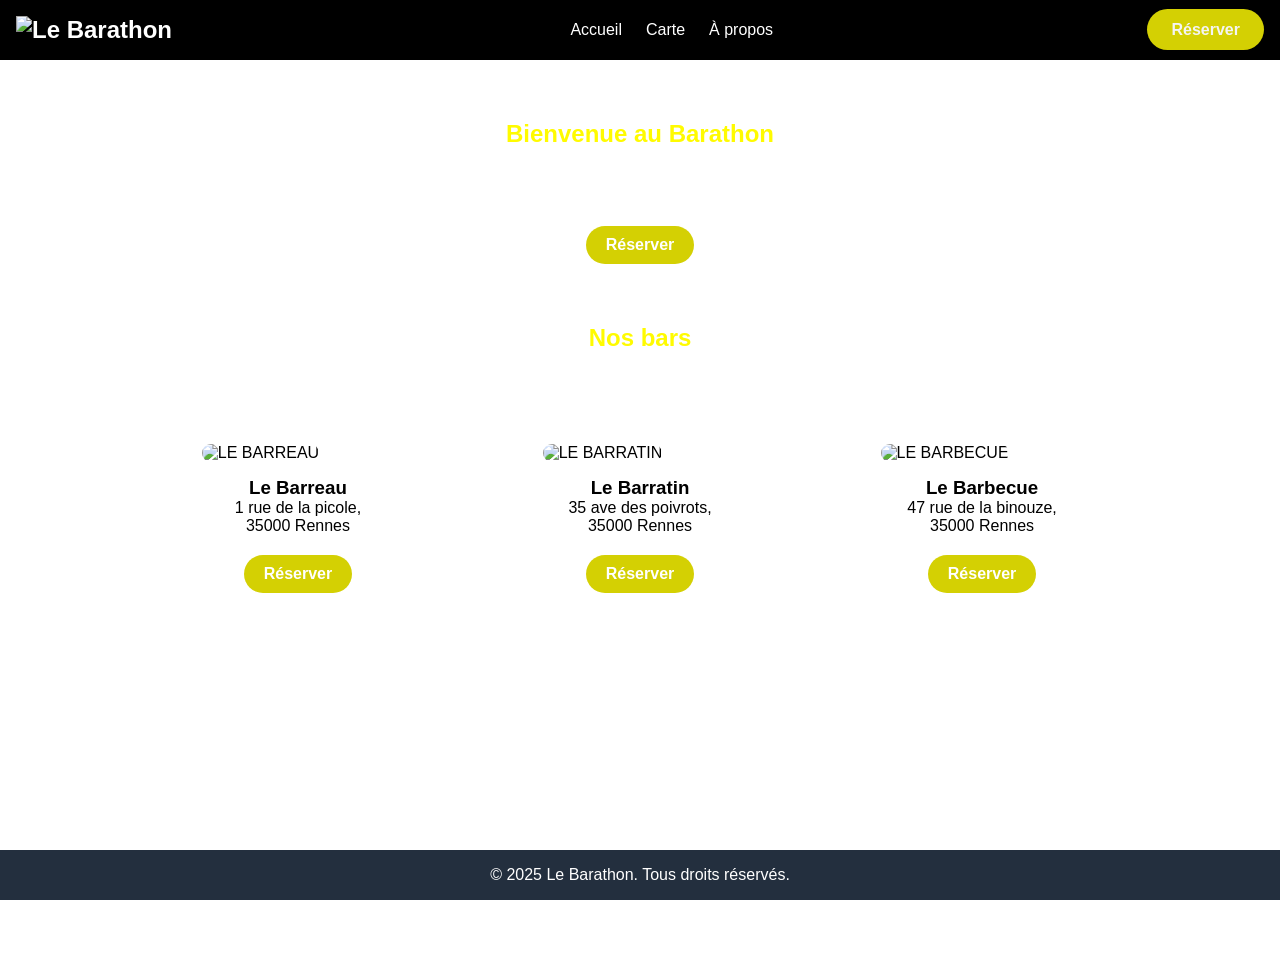
==== index.html @ a8041dcb "Add files via upload" ====
<!DOCTYPE html>
<html lang="fr">
  <head>
    <meta charset="UTF-8" />
    <meta name="viewport" content="width=device-width, initial-scale=1.0" />
    <title>Le Barathon</title>
    <meta
      name="description"
      content="Découvrez le Barathon, un bar unique en France."
    />
    <link rel="stylesheet" href="style.css" />
  </head>
  <body>
    <header>
      <nav>
        <div class="logo">
          <a href="index.html"
            ><img src="image/LogoV2.png" alt="Le Barathon"
          /></a>
        </div>
        <ul class="nav-links">
          <li><a href="index.html">Accueil</a></li>
          <li><a href="carte.html">Carte</a></li>
          <li><a href="about.html">À propos</a></li>
        </ul>
        <div class="reservation">
          <a href="réservation.html" class="btn">Réserver</a>
        </div>
      </nav>
    </header>
    <main>
      <section class="accueil1">
        <h1 class="titre">Bienvenue au Barathon</h1>
        <p class="texte">
          Découvrez le bar qui vous donnera envie de rester toutes la soirée !
        </p>
        <a href="réservation.html" class="btnindex">Réserver</a>
        <h2 class="titre2">Nos bars</h2>
        <div class="product-grid">
          <!--BAR 1-->
          <article class="product">
            <img src="image/bar1.jpg" alt="LE BARREAU" class="imagearticle" />
            <h3>Le Barreau</h3>
            <p>1 rue de la picole, 35000 Rennes</p>
            <a href="réservation.html" class="btnproduct">Réserver</a>
          </article>
          <!--BAR 2-->
          <article class="product">
            <img src="image/bar 2.jpg" alt="LE BARRATIN" class="imagearticle" />
            <h3>Le Barratin</h3>
            <p>35 ave des poivrots, 35000 Rennes</p>
            <a href="réservation.html" class="btnproduct">Réserver</a>
          </article>
          <!--BAR 3-->
          <article class="product">
            <img src="image/bar3.jpg" alt="LE BARBECUE" class="imagearticle" />
            <h3>Le Barbecue</h3>
            <p>47 rue de la binouze, 35000 Rennes</p>
            <a href="réservation.html" class="btnproduct">Réserver</a>
          </article>
        </div>
      </section>
    </main>
    <footer>
      <p>&copy; 2025 Le Barathon. Tous droits réservés.</p>
    </footer>
  </body>
</html>
---- style.css ----
* {
  box-sizing: border-box;
  margin: 0;
  padding: 0;
  font-family: Arial, sans-serif;
}

/* === En-tête et navigation === */

header {
  padding: 1rem;
  color: #fff;
  background-color: hwb(0 0% 100%);
}

/* Barre de navigation */

nav {
  display: flex;
  flex-wrap: wrap;
  align-items: center;
  justify-content: space-between;
}

/* Style du logo dans la navigation */

.logo a {
  text-decoration: none;
  font-size: 1.5rem;
  font-weight: bold;
  color: #fff;
}

/* Liste des liens de navigation */

.nav-links {
  display: flex;
  list-style: none;
}

/* Espacement entre les éléments de la liste */

.nav-links li {
  margin-left: 1.5rem;
}

/* Style des liens de navigation */

.nav-links a {
  text-decoration: none;
  color: #fff;
  transition: color 0.3s;
}

/* Effet au survol et pour le lien actif */

.nav-links a:hover,
.nav-links a.active {
  color: #fffb00;
}

/* === Boutons génériques === */

.btn,
.btnindex,
.btncarte {
  padding: 0.75rem 1.5rem;
  border-radius: 40px;
  text-decoration: none;
  font-weight: bold;
  color: #f4f4f4;
  background-color: #d4d003;
}

/* Effet au survol des boutons */

.btn:hover,
.btnindex:hover {
  background-color: #7e7c03;
}

/* === Pied de page === */

footer {
  position: fixed;
  bottom: 0;
  width: 100%;
  margin-top: 4rem; /* Ajoute un grand espace avant le pied de page */
  padding: 1rem; /* Ajoute un espace intérieur de 1rem */
  text-align: center; /* Centre le texte */
  text-align: center;
  color: #fff; /* Texte en blanc */
  color: white;
  background: #545400;
  background-color: #232f3e; /* Définit un fond bleu foncé */
}

/*Ecriture*/

.titre {
  margin: 40px;
  text-align: center;
  color: #fffb00;
}

.texte {
  text-align: center;
  color: white;
}

/*Section*/

.accueil1,
.form,
.carte,
.about {
  display: flex;
  position: relative;
  flex-direction: column;
  align-items: center;
  height: 100vh;
  padding: 20px;
  padding-bottom: 800px;
  text-align: center;
  background: url("image/Beige\ Modern\ Elegant\ Personal\ LinkedIn\ Banner.jpg")
    no-repeat center center;
  background-size: cover;
}

.btnindex {
  display: inline-block;
  margin-top: 20px;
  padding: 10px 20px;
  border-radius: 40px;
  text-align: center;
  text-decoration: none;
  font-weight: bold;
  color: white;
  background-color: #d4d003;
}

.products-grid {
  display: grid;
  grid-template-columns: repeat(auto-fit, minmax(250px, 1fr));
  gap: 2rem;
}

.product {
  margin: 20px;
  padding: 2rem;
  padding-right: 70px;
  padding-left: 70px;
  border: 4px;
  border-radius: 10px;
  text-align: center;
  background-color: white;
  transition: transform 0.3s;
}

.btnproduct {
  display: inline-block;
  margin-top: 20px;
  padding: 10px 20px;
  border-radius: 40px;
  text-align: center;
  text-decoration: none;
  font-weight: bold;
  color: white;
  background-color: #d4d003;
}

.product:hover {
  background-color: #fffb00;
  transform: translateY(-5px);
}

.btnproduct:hover {
  color: #d4d003;
  background-color: white;
}

article {
  display: inline-block;
  width: 24%;
  vertical-align: top;
}

.titre2 {
  margin: 60px 40px 40px 40px;
  text-align: center;
  color: #fffb00;
}

.imagearticle {
  align-items: center;
  margin-right: 25px;
  margin-bottom: 15px;
  margin-left: -50px;
  border-radius: 15px;
}

.form form {
  display: flex;
  flex-direction: column;
  margin: auto;
  max-width: 600px;
}

/* Conteneur des champs pour un bon alignement */

.form .input-group {
  position: relative;
  margin-top: 1.5rem;
}

/* Style des labels */

.form label {
  position: absolute;
  top: 50%;
  left: 12px;
  padding: 0 8px;
  border-radius: 4px;
  font-size: 14px;
  color: white;
  background: #d4d003;
  transition: 0.3s;
  transform: translateY(-50%);
}

/* Quand l'input est focus, le label remonte */

.form input:focus + label,
.form input:not(:placeholder-shown) + label,
.form select:focus + label,
.form select:not(:placeholder-shown) + label,
.form textarea:focus + label,
.form textarea:not(:placeholder-shown) + label {
  top: 0;
  left: 10px;
  font-size: 12px;
  color: white;
}

/* Style des inputs */

.form input,
.form select,
.form textarea {
  width: 100%;
  padding: 12px;
  border: 1px solid #ddd;
  border-radius: 4px;
  font-size: 16px;
  background: white;
}

/* Pour aligner Nom et Prénom sur la même ligne */

.form .flex-container {
  display: flex;
  gap: 10px;
}

/* Assure que chaque champ prend 50% de l'espace disponible */

.form .flex-container .input-group {
  flex: 1;
}

/* Style du bouton */

.form button {
  margin-top: 2rem;
  padding: 12px;
  border: none;
  border-radius: 4px;
  font-size: 18px;
  color: white;
  background: #d4d003;
  cursor: pointer;
}

.form button:hover,
.btncarte:hover {
  background: #7e7c03;
}

/* Responsive*/

@media screen and (max-width: 768px) {
  nav {
    flex-direction: column;
  }

  .nav-links {
    flex-direction: column;
    margin-top: 1rem;
  }

  .nav-links li {
    margin: 0.5rem 0;
  }

  .products-details {
    flex-direction: column;
  }
}

@media screen and (max-width: 768px) {
  .carousel {
    height: 40vh;
  }

  .nav label {
    padding: 5px;
    font-size: 1.5em;
  }
}

@media screen and (max-width: 480px) {
  .carousel {
    height: 35vh;
  }

  .nav label {
    padding: 5px;
    font-size: 1.2em;
  }
}

/* Style des mocktails */

.mocktail-container {
  display: grid;
  grid-template-columns: 1fr 1fr;
  gap: 20px;
  margin: auto;
  max-width: 900px;
  color: white;
}

/* Style des éléments de mocktail */

.mocktail {
  padding-bottom: 10px;
  border-bottom: 1px solid #ddd;
}

.mocktail h2 {
  font-size: 1.4rem;
  font-weight: bold;
}

.mocktail p {
  font-size: 1rem;
  color: gray;
}

.ingredients {
  display: inline-block;
  margin: 15px;
  padding: 5px 10px;
  border-radius: 5px;
  font-size: 0.9rem;
  background: rgba(0, 0, 0, 0.5);
}

/* Prix */

.price {
  float: right;
  font-size: 1.5rem;
  font-weight: bold;
}

.btncarte {
  margin: 60px;
}

/* Colonnes */

.colonne {
  flex: 1;
  padding: 20px;
  text-align: left;
}

/* Ajustement des tailles pour éviter les problèmes */

.texte {
  width: 48%;
}

.video {
  width: 48%;
}

/* Styles du texte */

.colonne h2 {
  color: #d4d003;
}

.colonne p {
  font-size: 16px;
  line-height: 1.6;
}

/* Bouton Réserver */

.btn-reserver {
  display: inline-block;
  margin-top: 10px;
  padding: 10px 20px;
  border-radius: 50px;
  text-decoration: none;
  font-weight: bold;
  color: white;
  background: #d4d003;
}

.btn-reserver:hover {
  background: #545400;
}

/* Vidéo Responsive */

.video-container {
  width: 100%;
  height: auto;
  border-radius: 10px;
  overflow: hidden;
  aspect-ratio: 16/9;
}

.video-container iframe {
  width: 100%;
  height: 100%;
}
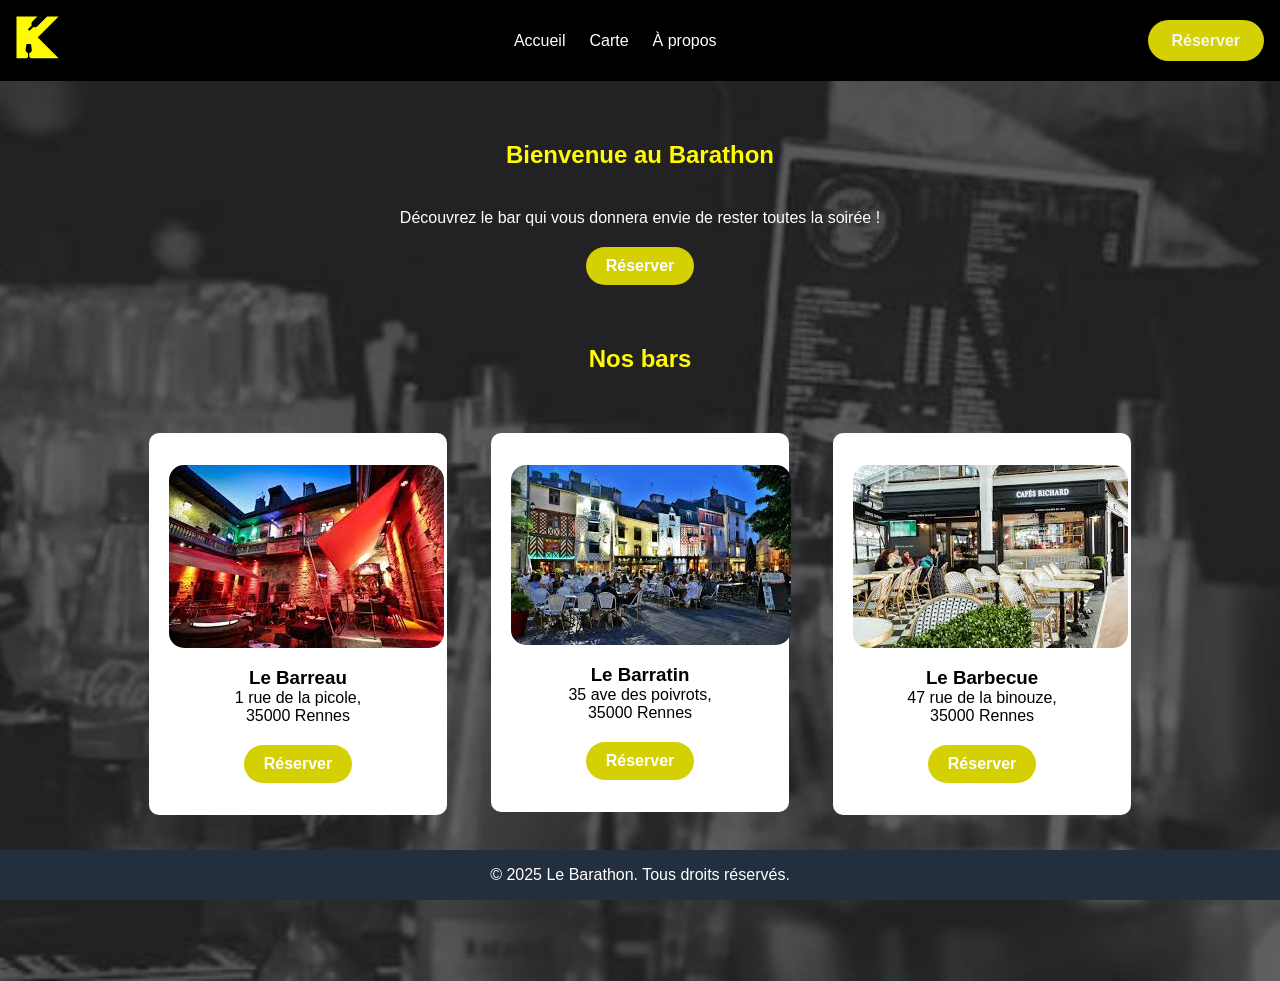
==== commit c208a497: "Add files via upload" ====
--- a/index.html
+++ b/index.html
@@ -14,9 +14,7 @@
     <header>
       <nav>
         <div class="logo">
-          <a href="index.html"
-            ><img src="image/LogoV2.png" alt="Le Barathon"
-          /></a>
+          <a href="index.html"><img src="LogoV2.png" alt="Le Barathon" /></a>
         </div>
         <ul class="nav-links">
           <li><a href="index.html">Accueil</a></li>
@@ -39,21 +37,21 @@
         <div class="product-grid">
           <!--BAR 1-->
           <article class="product">
-            <img src="image/bar1.jpg" alt="LE BARREAU" class="imagearticle" />
+            <img src="bar1.jpg" alt="LE BARREAU" class="imagearticle" />
             <h3>Le Barreau</h3>
             <p>1 rue de la picole, 35000 Rennes</p>
             <a href="réservation.html" class="btnproduct">Réserver</a>
           </article>
           <!--BAR 2-->
           <article class="product">
-            <img src="image/bar 2.jpg" alt="LE BARRATIN" class="imagearticle" />
+            <img src="bar 2.jpg" alt="LE BARRATIN" class="imagearticle" />
             <h3>Le Barratin</h3>
             <p>35 ave des poivrots, 35000 Rennes</p>
             <a href="réservation.html" class="btnproduct">Réserver</a>
           </article>
           <!--BAR 3-->
           <article class="product">
-            <img src="image/bar3.jpg" alt="LE BARBECUE" class="imagearticle" />
+            <img src="bar3.jpg" alt="LE BARBECUE" class="imagearticle" />
             <h3>Le Barbecue</h3>
             <p>47 rue de la binouze, 35000 Rennes</p>
             <a href="réservation.html" class="btnproduct">Réserver</a>
--- a/style.css
+++ b/style.css
@@ -122,7 +122,7 @@
   padding: 20px;
   padding-bottom: 800px;
   text-align: center;
-  background: url("image/Beige\ Modern\ Elegant\ Personal\ LinkedIn\ Banner.jpg")
+  background: url("Beige\ Modern\ Elegant\ Personal\ LinkedIn\ Banner.jpg")
     no-repeat center center;
   background-size: cover;
 }
